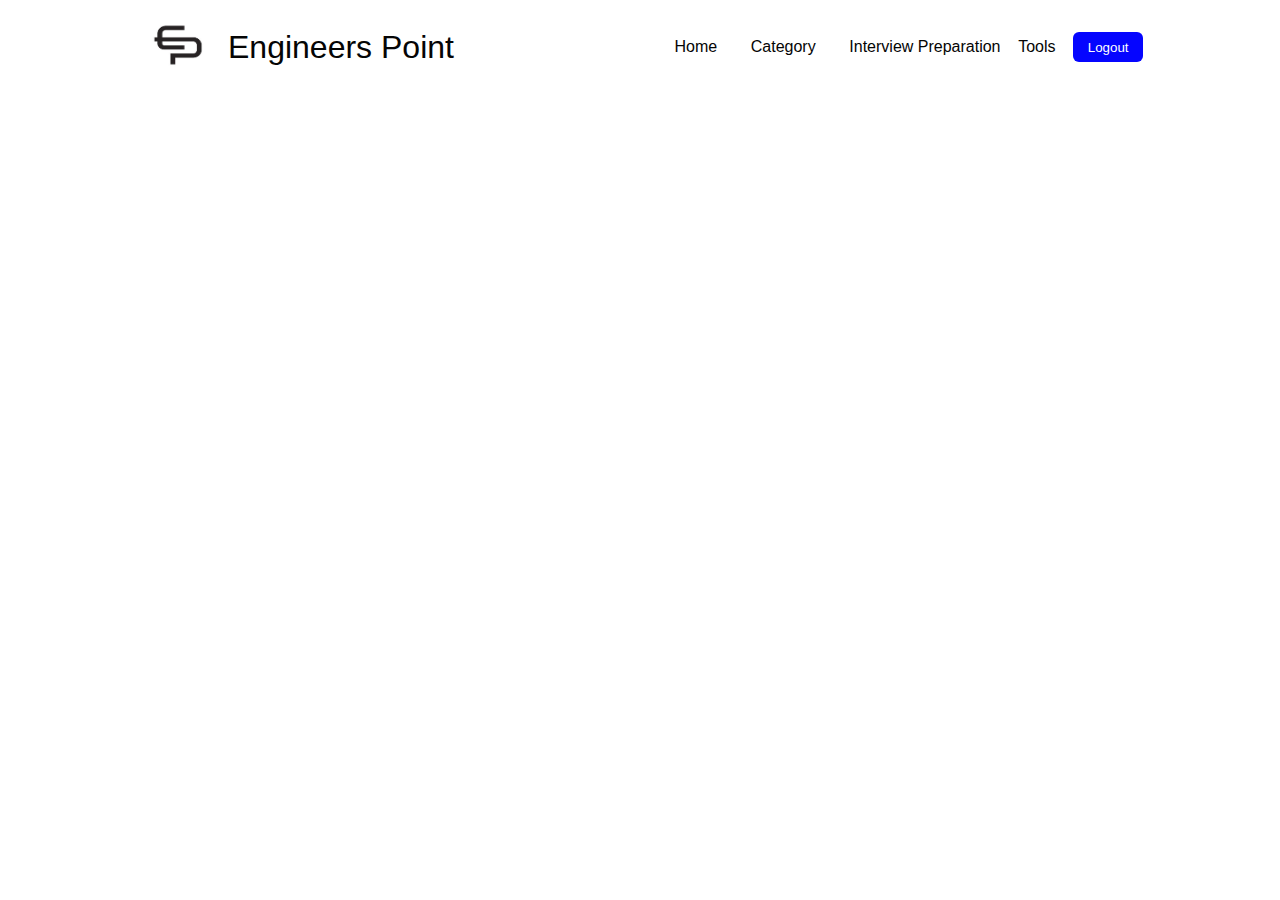
==== tools.html @ d0a5e1ef "Add files via upload" ====
<!DOCTYPE html>
<html lang="en">
<head>
    <meta charset="UTF-8">
    <meta http-equiv="X-UA-Compatible" content="IE=edge">
    <meta name="viewport" content="width=device-width, initial-scale=1.0">
    <title>Document</title>
    <link rel="stylesheet" href="tools.css">
</head>
<body>
    <header>
        <div class="left">
            <a href="index.html"><img src="ep1.jpg" alt="error"></a>
            <p>Engineers Point</p>
        </div>
        <ul class="content">
            <li><a href="#">Home</a></li>
            <div class="dropdown">
                <button class="dropbtn">Category</button>
                <div class="dropdown-content">
                  <a href="resources.html">Computer Engineering</a>
                  <a href="#">Mechanical Engineering</a>
                  <a href="#">Civil Engineering</a>
                  <a href="#">EC Engineering</a>
                  <a href="#">Architecture Engineering</a>
                </div>
              </div>
            <li><a href="interview.html"> Interview Preparation</a></li>
            <li><a href="tools.html">Tools</a></li>
            <!-- <li><a href="form.html">Login</a></li> -->
            <li><a href="Login.html"><input type="button" value="Logout"></a></li>
        </ul>
    </header>
</body>
</html>
---- tools.css ----
* {
    margin: 0;
    padding: 0;
    font-family: 'Poppins', sans-serif;
    /* background-image: url(noise_lines.png); */
}

body {
    margin: 0 10vw; 
}


header {
    background-color: white;
    width: 80vw;
    /* flex: auto; */
    display: flex;
    justify-content: space-between;
    position: fixed;
    opacity: 0.98;
}

header .left {
    display: flex;
}

header img {
    width: 100px;
    height: 90px;
}

header li a:hover {
    color: blue;
}

.content li a {
    color: black;
}


header p {
    display: flex;
    align-items: center;
    font-size: xx-large;
    font-family: 'Poppins', sans-serif;
}

header .content {
    display: flex;
    justify-content: space-around;
    align-content: center;
    width: 38vw;
}

header .content a {
    text-decoration: none;
}

header ul {
    display: flex;
    align-items: center;
    justify-content: flex-end;
}

header ul li {
    list-style: none;
}
header .content input{
    /* margin-top: 10px; */
    width: 70px;
    background-color: blue;
    color: white;
    border-radius: 6px;
    border: 0px;
    height: 30px
}
.dropbtn {
    background-color: white;
    color: black;
    padding: 16px;
    font-size: 16px;
    border: none;
}
.dropdown {
    position: relative;
    display: inline-block;
}
  .dropdown-content {
    display: none;
    position: absolute;
    background-color: #f1f1f1;
    min-width: 280px;
    border-radius: 10px;
    box-shadow: 0px 8px 16px 0px rgba(0,0,0,0.2);
    z-index: 1;
}
  .dropdown-content a {
    color: black;
    padding: 12px 16px;
    text-decoration: none;
    display: block;
}
.dropdown-content a:hover{
    color: blue;
}
.dropdown:hover .dropdown-content {display: block;}
.dropdown:hover .dropbtn {color: blue;}
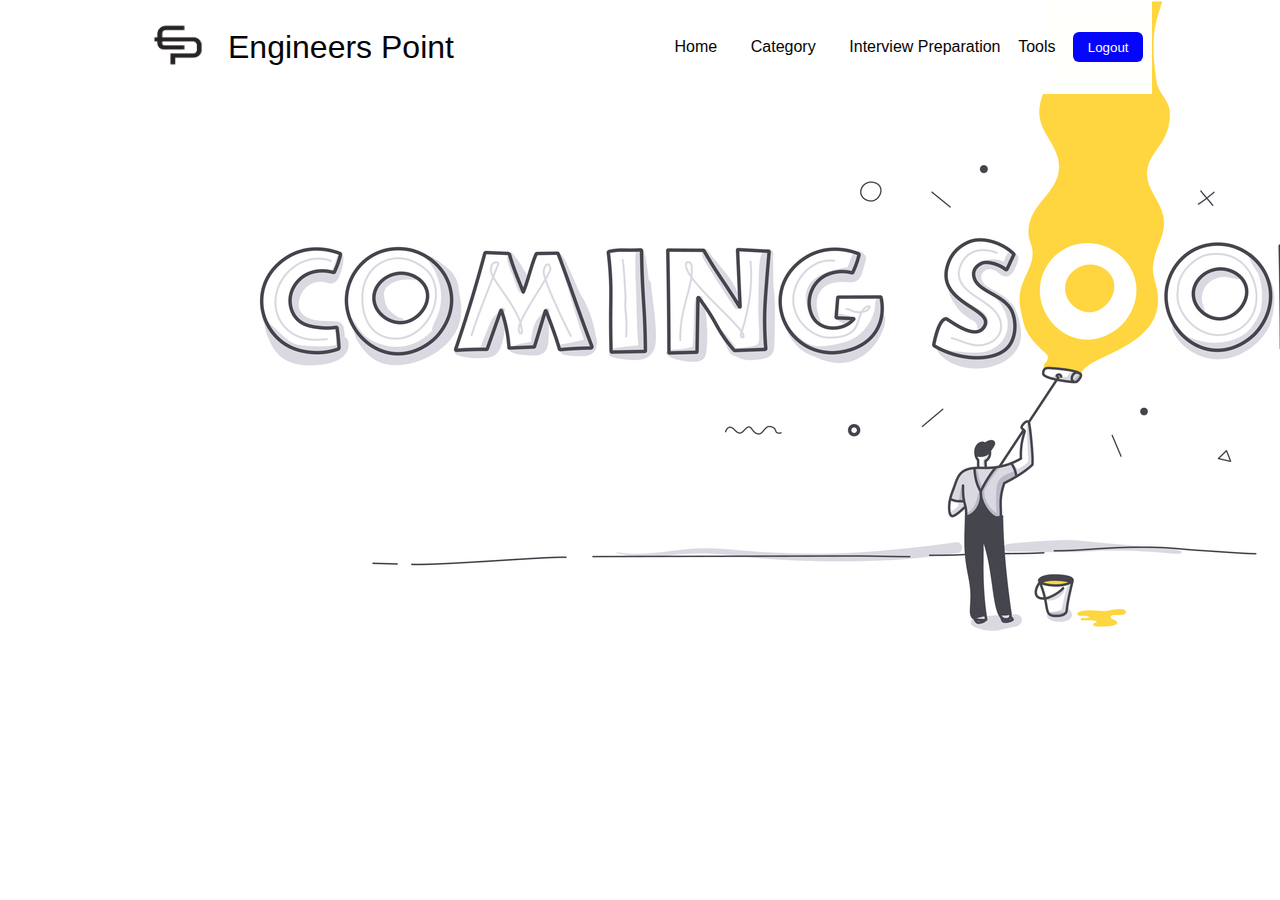
==== commit 59f0d59d: "Add files via upload" ====
--- a/tools.html
+++ b/tools.html
@@ -1,35 +1,38 @@
-<!DOCTYPE html>
-<html lang="en">
-<head>
-    <meta charset="UTF-8">
-    <meta http-equiv="X-UA-Compatible" content="IE=edge">
-    <meta name="viewport" content="width=device-width, initial-scale=1.0">
-    <title>Document</title>
-    <link rel="stylesheet" href="tools.css">
-</head>
-<body>
-    <header>
-        <div class="left">
-            <a href="index.html"><img src="ep1.jpg" alt="error"></a>
-            <p>Engineers Point</p>
+    <!DOCTYPE html>
+    <html lang="en">
+    <head>
+        <meta charset="UTF-8">
+        <meta http-equiv="X-UA-Compatible" content="IE=edge">
+        <meta name="viewport" content="width=device-width, initial-scale=1.0">
+        <title>Document</title>
+        <link rel="stylesheet" href="tools.css">
+    </head>
+    <body>
+        <header>
+            <div class="left">
+                <a href="index.html"><img src="ep1.jpg" alt="error"></a>
+                <p>Engineers Point</p>
+            </div>
+            <ul class="content">
+                <li><a href="#">Home</a></li>
+                <div class="dropdown">
+                    <button class="dropbtn">Category</button>
+                    <div class="dropdown-content">
+                    <a href="resources.html">Computer Engineering</a>
+                    <a href="#">Mechanical Engineering</a>
+                    <a href="#">Civil Engineering</a>
+                    <a href="#">EC Engineering</a>
+                    <a href="#">Architecture Engineering</a>
+                    </div>
+                </div>
+                <li><a href="interview.html"> Interview Preparation</a></li>
+                <li><a href="tools.html">Tools</a></li>
+                <!-- <li><a href="form.html">Login</a></li> -->
+                <li><a href="Login.html"><input type="button" value="Logout"></a></li>
+            </ul>
+        </header>
+        <div style="width: 100%;">
+            <img src="comingsoon.jpg" alt="">
         </div>
-        <ul class="content">
-            <li><a href="#">Home</a></li>
-            <div class="dropdown">
-                <button class="dropbtn">Category</button>
-                <div class="dropdown-content">
-                  <a href="resources.html">Computer Engineering</a>
-                  <a href="#">Mechanical Engineering</a>
-                  <a href="#">Civil Engineering</a>
-                  <a href="#">EC Engineering</a>
-                  <a href="#">Architecture Engineering</a>
-                </div>
-              </div>
-            <li><a href="interview.html"> Interview Preparation</a></li>
-            <li><a href="tools.html">Tools</a></li>
-            <!-- <li><a href="form.html">Login</a></li> -->
-            <li><a href="Login.html"><input type="button" value="Logout"></a></li>
-        </ul>
-    </header>
-</body>
-</html>+    </body>
+    </html>--- a/tools.css
+++ b/tools.css
@@ -104,4 +104,4 @@
     color: blue;
 }
 .dropdown:hover .dropdown-content {display: block;}
-.dropdown:hover .dropbtn {color: blue;}
+.dropdown:hover .dropbtn {color: blue;}